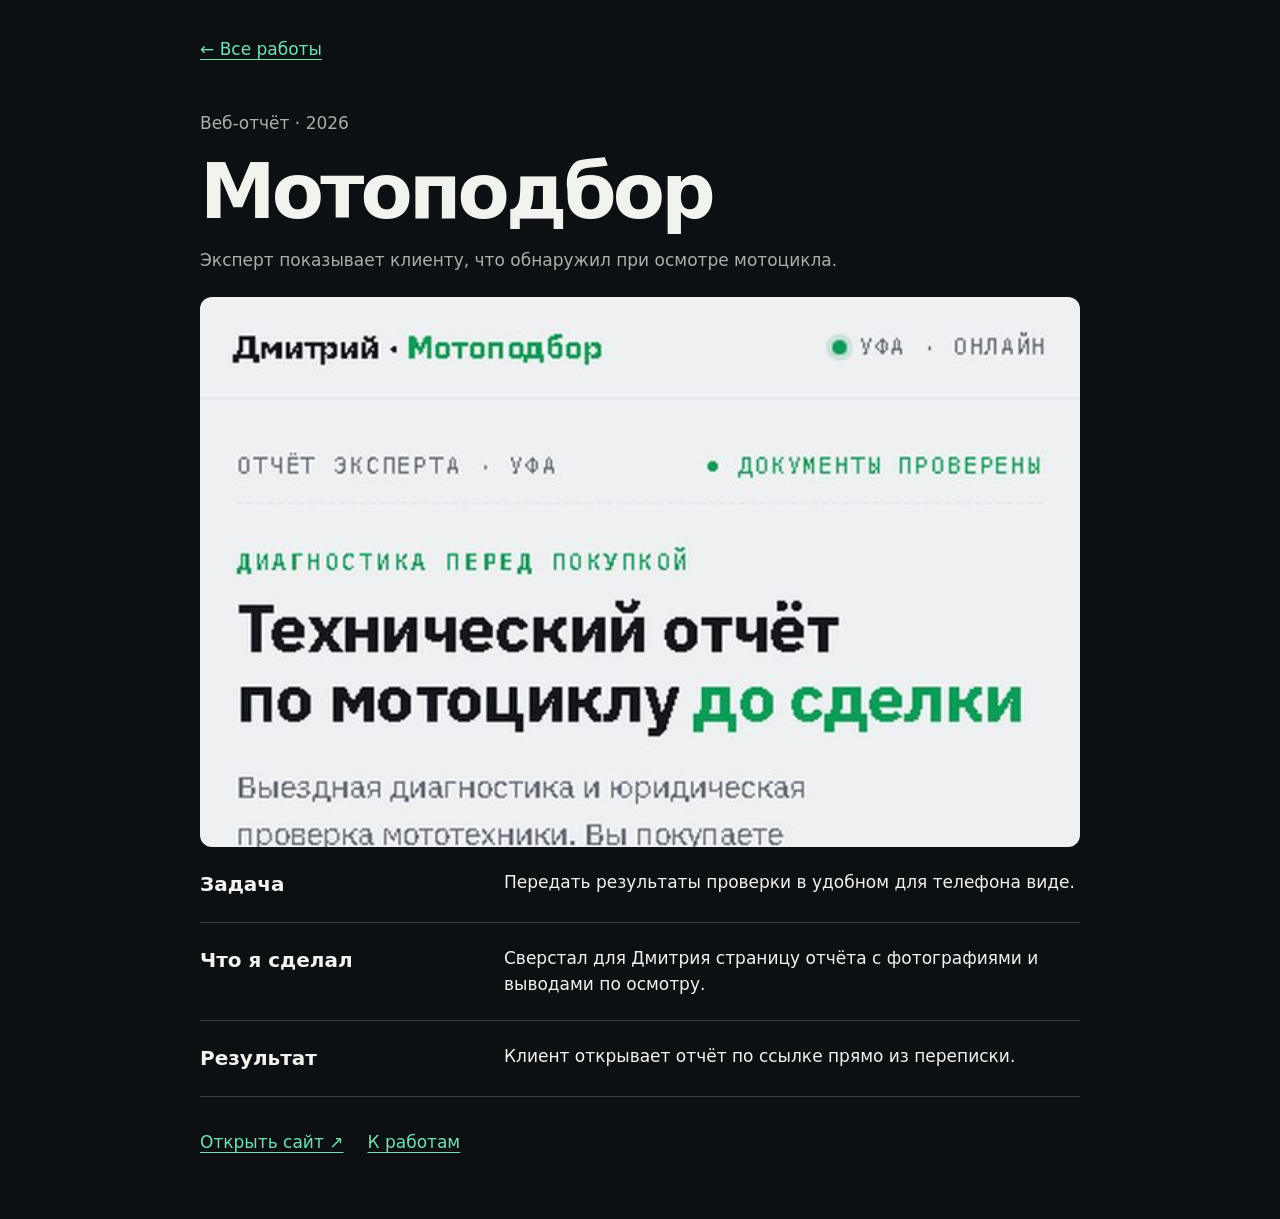
==== cases/moto.html @ ef5d6b00 "Publish portfolio covers and individual project case studies" ====
<!doctype html>
<html lang="ru">
<head>
<meta charset="utf-8">
<meta name="viewport" content="width=device-width,initial-scale=1">
<title>Мотоподбор — кейс Aigiz Project</title>
<link rel="stylesheet" href="case.css">
</head>
<body>
<main>
<nav><a href="../index.html#projects">← Все работы</a></nav>
<header><p>Веб-отчёт · 2026</p><h1>Мотоподбор</h1><p>Эксперт показывает клиенту, что обнаружил при осмотре мотоцикла.</p></header>
<img src="../prj/moto.jpg" width="640" height="400" alt="Отчёт эксперта по мотоциклу, вид с телефона">
<section><h2>Задача</h2><p>Передать результаты проверки в удобном для телефона виде.</p></section>
<section><h2>Что я сделал</h2><p>Сверстал для Дмитрия страницу отчёта с фотографиями и выводами по осмотру.</p></section>
<section><h2>Результат</h2><p>Клиент открывает отчёт по ссылке прямо из переписки.</p></section>
<footer><a href="https://a6340374-stack.github.io/moto.podbor222/" target="_blank" rel="noopener">Открыть сайт ↗</a><a href="../index.html#projects">К работам</a></footer>
</main>
</body>
</html>
---- cases/case.css ----
*{box-sizing:border-box}
body{margin:0;background:#0c1012;color:#f1f3ee;font:17px/1.55 system-ui,sans-serif}
main{width:min(880px,90%);margin:auto;padding:36px 0 64px}
a{color:#72e0b3;text-underline-offset:4px}
header{margin:48px 0 24px}
header p{color:#a7b0ad}
h1{font-size:clamp(36px,7vw,76px);line-height:1;letter-spacing:-.05em;margin:10px 0}
img{display:block;width:100%;height:auto;border-radius:12px}
section{display:grid;grid-template-columns:minmax(150px,1fr) 2fr;gap:16px;padding:22px 0;border-bottom:1px solid #38403f}
section h2,section p{margin:0}
h2{font-size:20px}
footer{display:flex;flex-wrap:wrap;gap:24px;margin-top:32px}
@media(max-width:600px){section{grid-template-columns:1fr;gap:6px}}
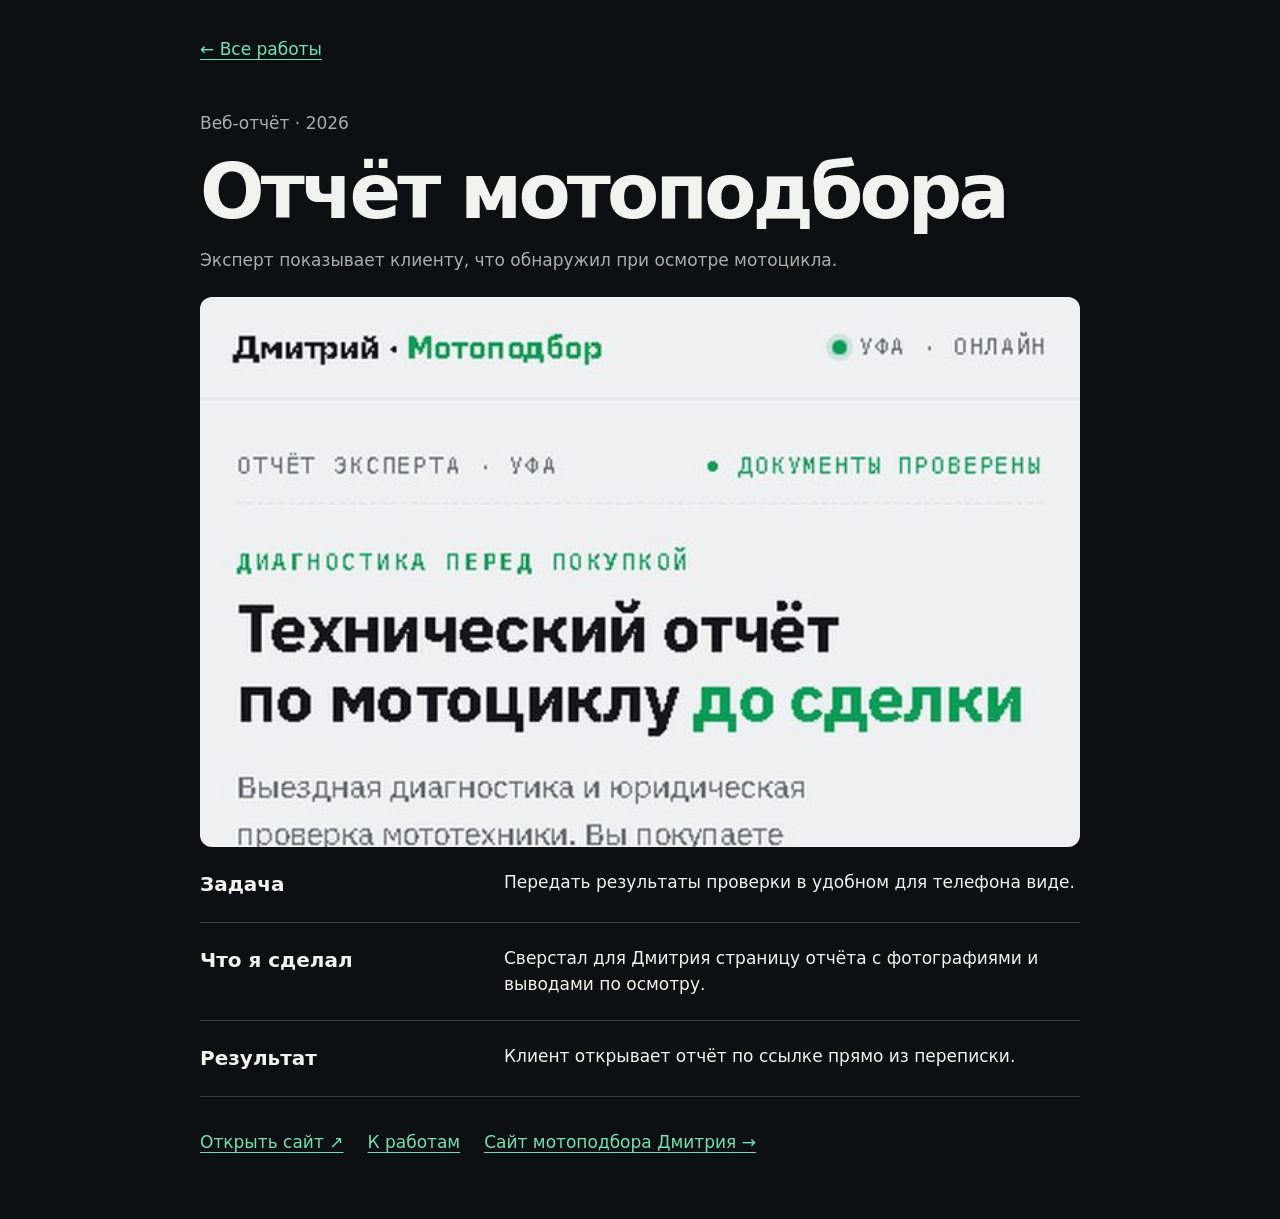
==== commit 243d0ccc: "Add four portfolio case studies with live site previews" ====
--- a/cases/moto.html
+++ b/cases/moto.html
@@ -3,18 +3,18 @@
 <head>
 <meta charset="utf-8">
 <meta name="viewport" content="width=device-width,initial-scale=1">
-<title>Мотоподбор — кейс Aigiz Project</title>
+<title>Отчёт мотоподбора — кейс Aigiz Project</title>
 <link rel="stylesheet" href="case.css">
 </head>
 <body>
 <main>
 <nav><a href="../index.html#projects">← Все работы</a></nav>
-<header><p>Веб-отчёт · 2026</p><h1>Мотоподбор</h1><p>Эксперт показывает клиенту, что обнаружил при осмотре мотоцикла.</p></header>
+<header><p>Веб-отчёт · 2026</p><h1>Отчёт мотоподбора</h1><p>Эксперт показывает клиенту, что обнаружил при осмотре мотоцикла.</p></header>
 <img src="../prj/moto.jpg" width="640" height="400" alt="Отчёт эксперта по мотоциклу, вид с телефона">
 <section><h2>Задача</h2><p>Передать результаты проверки в удобном для телефона виде.</p></section>
 <section><h2>Что я сделал</h2><p>Сверстал для Дмитрия страницу отчёта с фотографиями и выводами по осмотру.</p></section>
 <section><h2>Результат</h2><p>Клиент открывает отчёт по ссылке прямо из переписки.</p></section>
-<footer><a href="https://a6340374-stack.github.io/moto.podbor222/" target="_blank" rel="noopener">Открыть сайт ↗</a><a href="../index.html#projects">К работам</a></footer>
+<footer><a href="https://a6340374-stack.github.io/moto.podbor222/" target="_blank" rel="noopener">Открыть сайт ↗</a><a href="../index.html#projects">К работам</a><a href="moto-site.html">Сайт мотоподбора Дмитрия →</a></footer>
 </main>
 </body>
 </html>
